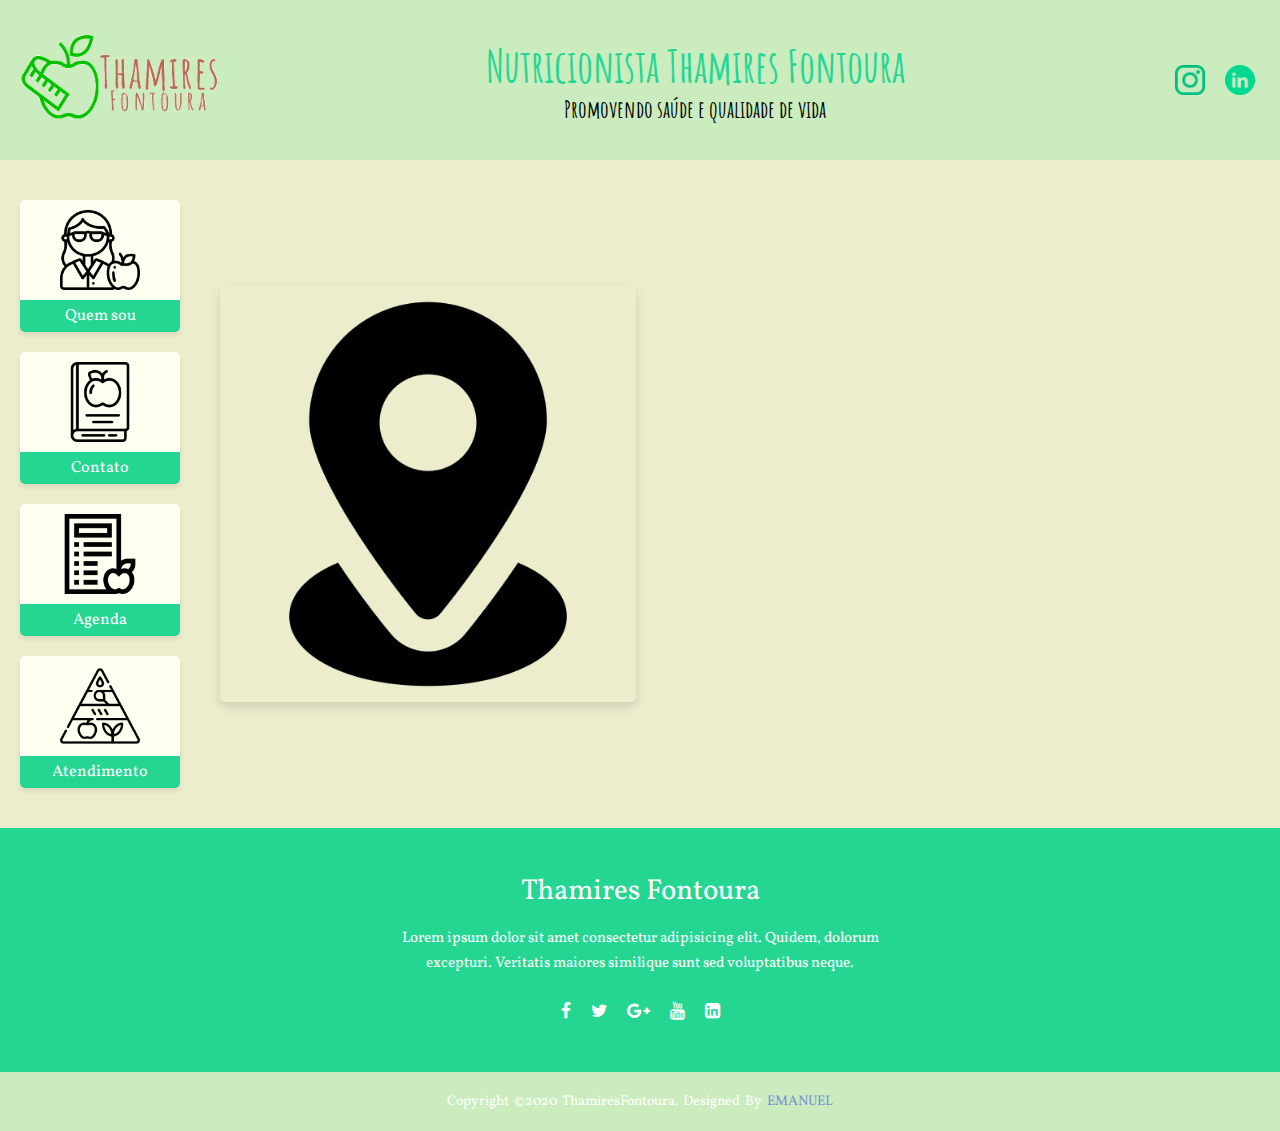
==== ctt.html @ 7e296462 "continue" ====
<!DOCTYPE html>
<html lang="pt-br">
<head>
    <meta charset="UTF-8">
    <meta http-equiv="X-UA-Compatible" content="IE=edge">
    <meta name="viewport" content="width=device-width, initial-scale=1.0">
    <link rel="stylesheet" href="index.css">
    <link rel="stylesheet" href="content-ctt.css">
    <link rel="stylesheet" href="https://cdnjs.cloudflare.com/ajax/libs/font-awesome/4.7.0/css/font-awesome.min.css">
    <title>Thamires Fontoura</title>
</head>
<body>
    
    <div class="container">
        <header class="cabecalho">
            <a href="index.html" class="item-container1">
                <img src="images/logo.png" alt="Logo">
            </a>

            <div class="item-container2">
                <h1>Nutricionista Thamires Fontoura</h1>
                <h2>Promovendo saúde e qualidade de vida</h2>
            </div>

            <div class="item-container3">
                <a href="https://www.instagram.com/nutrithamifontoura_/" target="_blank" rel="external">
                    <img src="images/instagram-logo.png" alt="Instagram">
                </a>

                <a href="#" target="_blank">
                    <img src="images/linkedin-logo.png" alt="LinkedIn">
                </a>
            </div>
        </header>

        <nav class="sidenav">
            <ul>
                <li>
                    <a href="index.html" target="_self">
                        <img src="images/quemsou.png" alt="Quem sou">
                        <div>Quem sou</div>
                    </a>
                </li>
                <li>
                    <a href="ctt.html" target="_self">
                        <img src="images/contato.png" alt="Contato">
                        <div>Contato</div>
                    </a>
                </li>
                <li>
                    <a href="agenda.html" target="_self">
                        <img src="images/agenda.png" alt="Agenda">
                        <div>Agenda</div>
                    </a>
                </li>
                <li>
                    <a href="atend.html" target="_self">
                        <img src="images/atendimento.png" alt="Atendimento">
                        <div>Atendimento</div>
                    </a>
                </li>
            </ul>
        </nav>

        <main class="content">
           <img src="images/location.png" alt="Ícone Localização">
        </main>

        <footer class="rodape">
            <div class="footer-content">
                <h1>Thamires Fontoura</h1>
                <p>Lorem ipsum dolor sit amet consectetur adipisicing elit. Quidem, dolorum excepturi. Veritatis maiores similique sunt sed voluptatibus neque.</p>
                <ul class="social">
                    <li><a href="#"><i class="fa fa-facebook"></i></a></li>
                    <li><a href="#"><i class="fa fa-twitter"></i></a></li>
                    <li><a href="#"><i class="fa fa-google-plus"></i></a></li>
                    <li><a href="#"><i class="fa fa-youtube"></i></a></li>
                    <li><a href="#"><i class="fa fa-linkedin-square"></i></a></li>
                </ul>
            </div>

            <div class="footer-bottom">
                <p>copyright &copy;2020 ThamiresFontoura. designed by <span><a href="#">emanuel</a></span></p>
            </div>
        </footer>
    </div>

</body>
</html>
---- index.css ----
@charset "UTF-8";

@import url('https://fonts.googleapis.com/css2?family=Ubuntu:wght@300;400&display=swap');

@import url('https://fonts.googleapis.com/css2?family=Amatic+SC:wght@700&display=swap');

@import url('https://fonts.googleapis.com/css2?family=Vollkorn:ital,wght@0,400;0,500;0,600;0,700;0,800;0,900;1,400;1,500;1,600;1,700;1,800;1,900&display=swap');

*{
    margin: 0;
    padding: 0;
    box-sizing: border-box;
}

img{
    display: block;
}

.container{
    display: grid;
    grid-template-columns: 200px auto;
    grid-template-areas: 
        'header header'
        'sidenav conteudo'
        'sidenav conteudo'
        'rodape rodape'
    ;
}

.cabecalho{
    grid-area: header;
    background-color: #CAECBE;
    padding: 20px;
    display: flex;
    justify-content: space-between;
    align-items: center;
}

.item-container2{
    font-family: 'Amatic SC', cursive;
}

.item-container2 h1{
    font-size: 2.8em;
    color: #25D693;
}

.item-container2 h2{
    text-align: center;
    color: black;
}

.item-container1 img{
    max-width: 200px;
}

.item-container3 a img{
    max-width: 30px;
}

.item-container3{
    display: flex;
    align-items: center;
}

.item-container3 a{
    padding: 5px;
    border-radius: 5px;
    transition-duration: 0.3s;
}

.item-container3 a:hover{
    background-color: #e3f1d8;
    box-shadow: 0px 3px 5px rgba(44, 44, 44, 0.1);
}

.item-container3 a + a{
    margin-left: 10px;
}

ul{
    list-style: none;
}

.sidenav{
    grid-area: sidenav;
    padding: 40px 20px;
    background-color: #ECEDCD;
    font-family: 'Vollkorn', serif;
}

.sidenav a{
    padding: 10px;
    display: block;
    background-color: #fffff1;
    border-radius: 5px;
    text-decoration: none;
    box-shadow: 0px 3px 5px rgba(44, 44, 44, 0.1);
}

.sidenav li + li{
    margin-top: 20px;
}

.sidenav img{
    margin: 0px auto;
}

.sidenav div{
    text-align: center;
    margin: 10px -10px -10px -10px;
    background-color: #25D693;
    color: white;
    padding: 5px;
    border-bottom-left-radius: 5px;
    border-bottom-right-radius: 5px;
}

.sidenav img{
    min-width: 70px;
    max-width: 80px;
}

.sidenav a:hover{
    background-color: #92E9B6;
}

.sidenav a:hover > div{
    background-color: #92E9B6;
    color: white;
    font-weight: bold;
    letter-spacing: 3px;
}

.sidenav a, .sidenav div{
    transition-duration: 0.3s;
}

.content{
    grid-area: conteudo;
    padding: 20px;
    display: grid;
    grid-template-columns: 40% 60%;
    row-gap: 20px;
    font-family: 'Ubuntu', sans-serif; 
    background-color: #ECEDCD;
}

.p1{
    padding: 50px;
    align-self: center;
    line-height: 1.5;
    text-indent: 20px;
    letter-spacing: -0.005em;
}

.p2{
    padding: 20px;
    align-self: center;
    line-height: 1.5;
    text-indent: 20px;
    letter-spacing: -0.005em;
}

.content img{
    justify-self: center;
    align-self: center;
    margin: 10px;
    box-shadow: 0px 5px 10px rgba(44, 44, 44, 0.15);
    border-radius: 5px;
    max-width: 100%;
}

.foto2{
    max-width: 80%;
}

.rodape{
    grid-area: rodape;
    background-color: #25D693;
    font-family: 'Vollkorn', serif;
    display: flex;
    flex-direction: column;
    align-items: center;
    padding-top: 40px;
    color: white;
}

.footer-content{
    display: flex;
    flex-direction: column;
    justify-content: center;
    align-items: center;
    text-align: center;
}

.footer-content h1{
    font-size: 1.8em;
    font-weight: 300;
    text-transform: capitalize;
    line-height: 3rem;
}

.footer-content p{
    font-weight: lighter;
    margin: 10px auto;
    max-width: 500px;
    line-height: 25px;
    font-size: 15px;
}

.social{
    display: flex;
    list-style: none;
    align-items: center;
    justify-content: center;
    margin: 1rem 0 3rem 0;
}

.social li{
    margin: 0px 10px;
}

.social a{
    text-decoration: none;
    color: white;
    transition-duration: 0.3s;
}

.social a i{
    font-size: 1.1rem;
}

.social a:hover{
    color: black;
}

.footer-bottom{
    padding: 20px 0px;
    background-color: #CAECBE;
    width: 100%;
    text-align: center;
}

.footer-bottom p{
    font-size: 14px;
    word-spacing: 2px;
    text-transform: capitalize;
}

.footer-bottom span a{
    opacity: 0.4;
    text-transform: uppercase;
    font-weight: 200;
    text-decoration: none;
}

@media (max-width: 800px) {
    .content{
        grid-template-columns: auto;
        gap: 2px;
    }

    .content img{
        max-width: 80%;
    }

    .p1{
        padding: 10px;
        text-indent: 0px;
    }

    .p2{
        padding: 10px;
        text-indent: 0px;
    }
}

@media (max-width: 740px){
    .container{
        display: grid;
        grid-template-columns: auto;
        grid-template-areas: 
            'header'
            'sidenav'
            'conteudo'
            'rodape'
        ;
    }

    .content{
        grid-template-columns: auto;
        gap: 2px;
    }

    .content img{
        max-width: 80%;
    }

    .p1{
        padding: 10px;
        text-indent: 0px;
    }

    .p2{
        padding: 10px;
        text-indent: 0px;
    }
    
    .cabecalho{
        justify-content: center;
    }

    .item-container1 img{
        max-width: 150px;
    }

    .item-container2{
        display: none;
    }

    .item-container3{
        display: none;
    }

    .sidenav{
        padding: 20px;
    }

    .sidenav a:hover > div{
        background-color: #92E9B6;
        font-weight: normal;
        color: white;
        letter-spacing: 0px;
    }

    .sidenav ul{
        display: flex;
        justify-content: space-around;
    }
    
    .sidenav li + li{
        margin-top: 0;
    }
}
---- content-ctt.css ----
@charset "UTF-8";
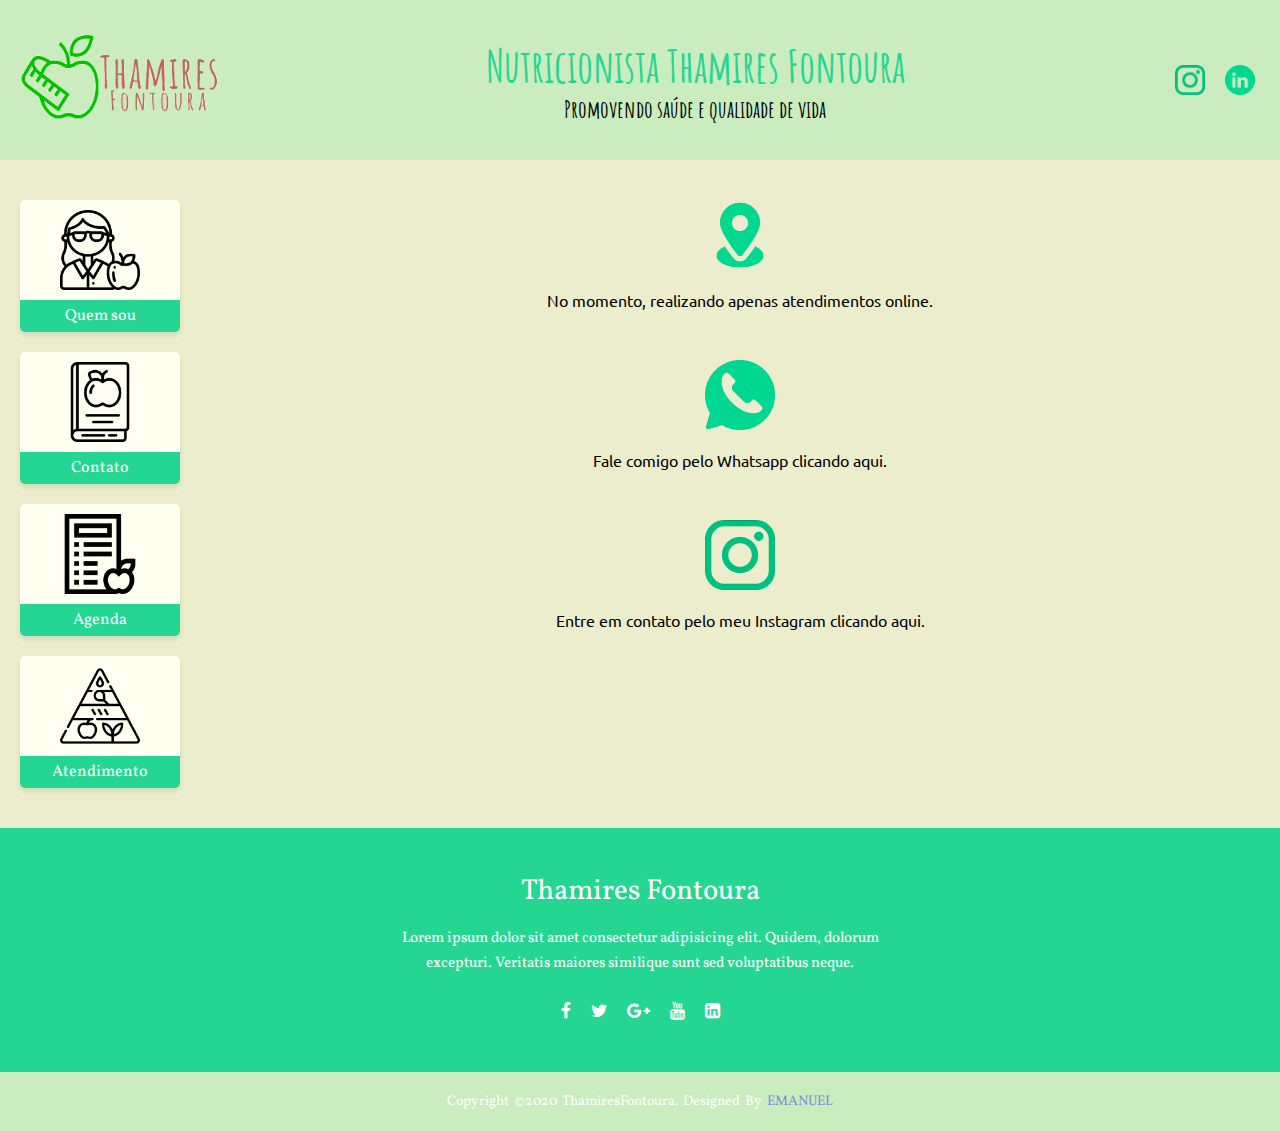
==== commit ce05ba23: "continue" ====
--- a/ctt.html
+++ b/ctt.html
@@ -63,7 +63,22 @@
         </nav>
 
         <main class="content">
-           <img src="images/location.png" alt="Ícone Localização">
+            <ul>
+                <li>
+                    <img src="images/location.png" alt="Localização Icon">
+                    <p>No momento, realizando apenas atendimentos online.</p>
+                </li>
+                <li>
+                    <img src="images/whatsapp.png" alt="Whatsapp Icon">
+                    <a href="https://api.whatsapp.com/send?phone=5528992916453" target="_blank" rel="external">Fale comigo pelo Whatsapp clicando aqui.</a>
+                </li>
+
+                <li>
+                    <img src="images/instagram-logo-clara.png" alt="Instagram Icon">
+                    <a href="https://www.instagram.com/nutrithamifontoura_/" target="_blank" rel="external">Entre em contato pelo meu Instagram clicando aqui.</a>
+                </li>
+            </ul>
+           
         </main>
 
         <footer class="rodape">
--- a/index.css
+++ b/index.css
@@ -255,7 +255,7 @@
     text-decoration: none;
 }
 
-@media (max-width: 800px) {
+@media (max-width: 860px) {
     .content{
         grid-template-columns: auto;
         gap: 2px;
@@ -276,10 +276,10 @@
     }
 }
 
-@media (max-width: 740px){
+@media (max-width: 774px){
     .container{
         display: grid;
-        grid-template-columns: auto;
+        grid-template-columns: 1fr;
         grid-template-areas: 
             'header'
             'sidenav'
@@ -289,7 +289,7 @@
     }
 
     .content{
-        grid-template-columns: auto;
+        grid-template-columns: 1fr;
         gap: 2px;
     }
 
@@ -325,6 +325,8 @@
 
     .sidenav{
         padding: 20px;
+        overflow-x: scroll;
+        -webkit-overflow-scrolling: touch;
     }
 
     .sidenav a:hover > div{
@@ -336,10 +338,18 @@
 
     .sidenav ul{
         display: flex;
-        justify-content: space-around;
+        justify-content: flex-start;
     }
     
     .sidenav li + li{
+        margin-left: 20px;
+    }
+
+    .sidenav li + li{
         margin-top: 0;
     }
+
+    .sidenav ul li{
+        flex: 1 0 60px;
+    }
 }--- a/content-ctt.css
+++ b/content-ctt.css
@@ -1 +1,30 @@
-@charset "UTF-8";+@charset "UTF-8";
+
+.content{
+    display: grid;
+    grid-template-columns: 1fr;
+    align-content: start;
+    justify-items: center;
+}
+
+.content img{
+    max-width: 70px;
+    box-shadow: none;
+    margin: 20px auto;
+}
+
+.content a{
+    display: block;
+    text-align: center;
+    text-decoration: none;
+    color: black;
+    transition-duration: 0.3s;
+}
+
+.content ul li + li{
+    margin-top: 50px;
+}
+
+.content a:hover{
+    color: #25D693;
+}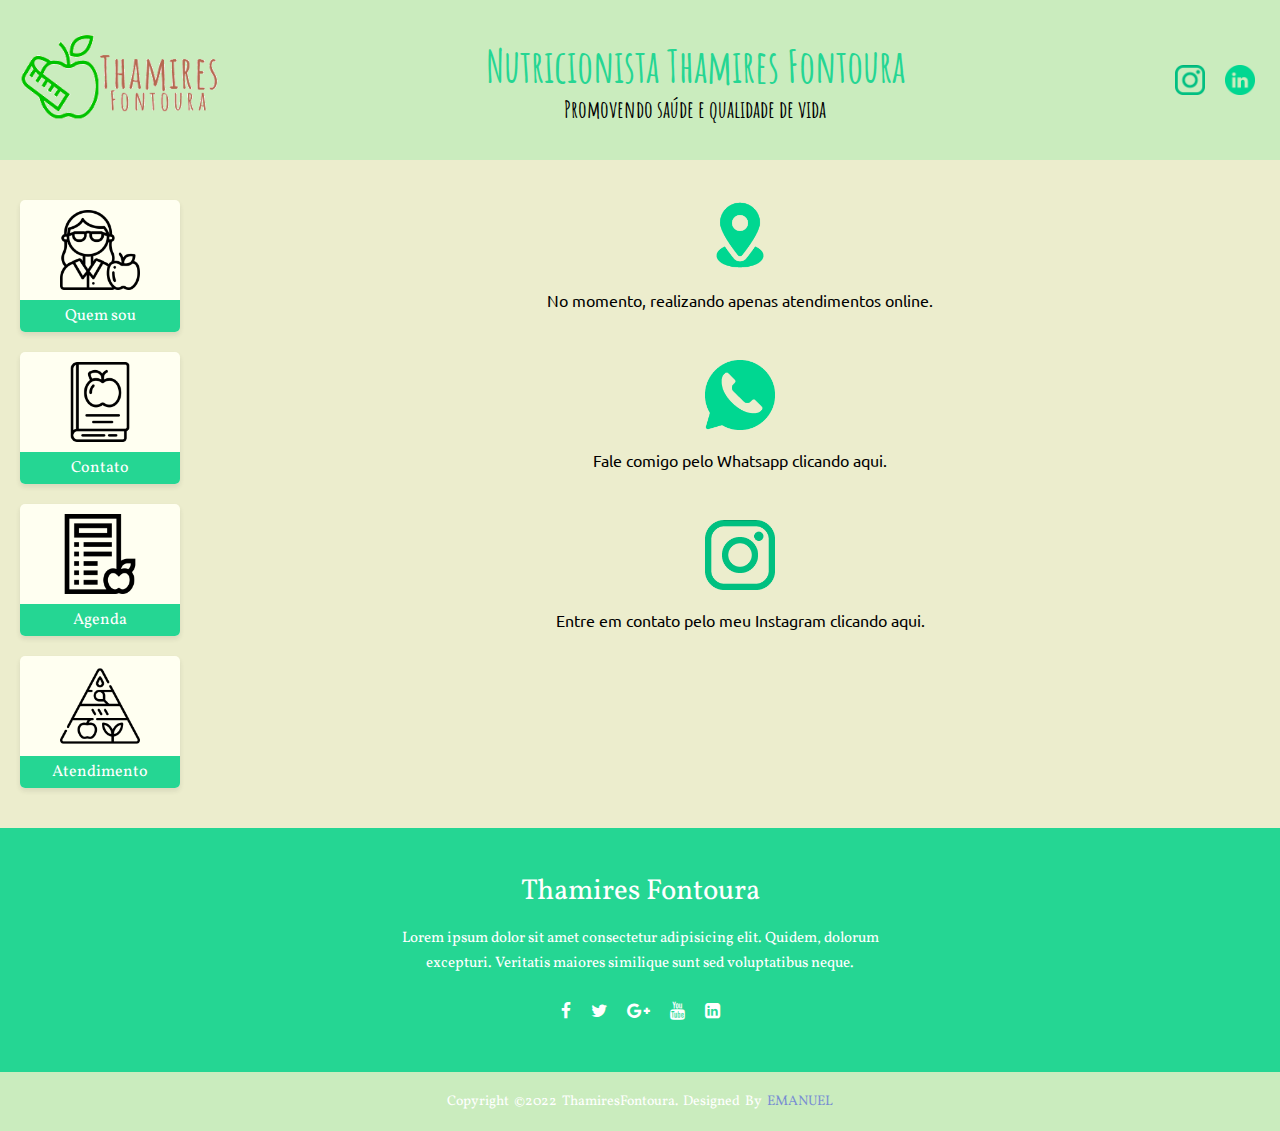
==== commit a60a8c4b: "Update ctt.html" ====
--- a/ctt.html
+++ b/ctt.html
@@ -70,7 +70,7 @@
                 </li>
                 <li>
                     <img src="images/whatsapp.png" alt="Whatsapp Icon">
-                    <a href="https://api.whatsapp.com/send?phone=5528992916453" target="_blank" rel="external">Fale comigo pelo Whatsapp clicando aqui.</a>
+                    <a href="https://api.whatsapp.com" target="_blank" rel="external">Fale comigo pelo Whatsapp clicando aqui.</a>
                 </li>
 
                 <li>
@@ -95,7 +95,7 @@
             </div>
 
             <div class="footer-bottom">
-                <p>copyright &copy;2020 ThamiresFontoura. designed by <span><a href="#">emanuel</a></span></p>
+                <p>copyright &copy;2022 ThamiresFontoura. designed by <span><a href="#">emanuel</a></span></p>
             </div>
         </footer>
     </div>
